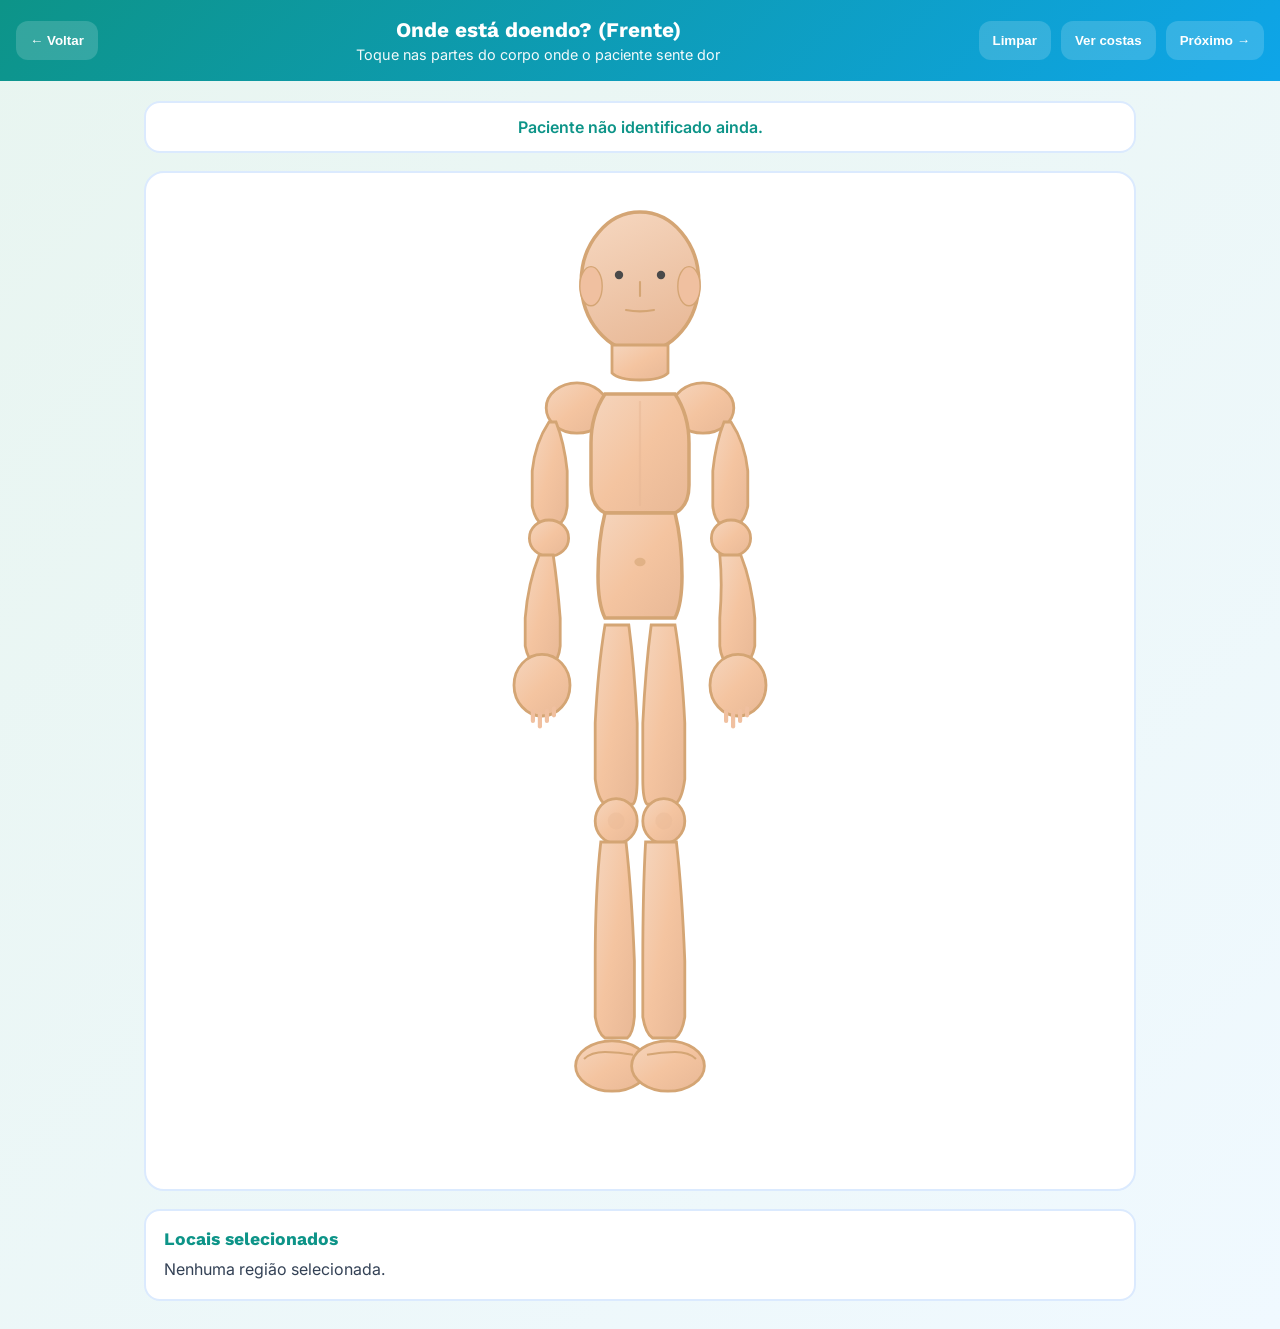
==== 02-corpo/index.html @ eb534314 "Projeto Fala Dodoi com API de alertas" ====
<!DOCTYPE html>
<html lang="pt-BR">
<head>
  <meta charset="UTF-8">
  <meta name="viewport" content="width=device-width, initial-scale=1.0">
  <title>Local da Dor</title>
  <link rel="stylesheet" href="style.css">
</head>
<body>
  <main class="pagina-corpo">
    <header class="topo-corpo">
      <button class="btn-topo btn-voltar" id="btn-voltar" type="button">
        ← Voltar
      </button>

      <div class="titulo-area">
        <h1 id="titulo-vista">Onde está doendo? (Frente)</h1>
        <p id="subtitulo-vista">Toque nas partes do corpo onde o paciente sente dor</p>
      </div>

      <div class="grupo-topo">
        <button class="btn-topo" id="btn-limpar" type="button">
          Limpar
        </button>

        <button class="btn-topo" id="btn-virar" type="button">
          Ver costas
        </button>

        <button class="btn-topo btn-proximo" id="btn-proximo" type="button">
          Próximo →
        </button>
      </div>
    </header>

    <section class="painel-corpo">
      <div class="info-paciente" id="info-paciente"></div>

      <div class="corpo-wrapper">
        <!-- FRENTE -->
        <div class="vista-corpo frente ativa" id="vista-frente">
          <svg viewBox="0 0 300 700" class="corpo-svg" xmlns="http://www.w3.org/2000/svg">
            <defs>
              <linearGradient id="pele" x1="0%" y1="0%" x2="100%" y2="100%">
                <stop offset="0%" stop-color="#f5d5bd"/>
                <stop offset="50%" stop-color="#f4c4a0"/>
                <stop offset="100%" stop-color="#e8b896"/>
              </linearGradient>
              <linearGradient id="sombraCabeca" x1="30%" y1="0%" x2="70%" y2="100%">
                <stop offset="0%" stop-color="#f5d5bd"/>
                <stop offset="100%" stop-color="#e8b896"/>
              </linearGradient>
            </defs>

            <g class="parte-corpo" data-local="Região cefálica">
              <ellipse cx="150" cy="65" rx="42" ry="50" fill="url(#sombraCabeca)" stroke="#d4a574" stroke-width="2.5"/>
              <ellipse cx="115" cy="68" rx="8" ry="14" fill="#f0c0a0" stroke="#d4a574" stroke-width="1"/>
              <ellipse cx="185" cy="68" rx="8" ry="14" fill="#f0c0a0" stroke="#d4a574" stroke-width="1"/>
              <circle cx="135" cy="60" r="3" fill="#4a4a4a"/>
              <circle cx="165" cy="60" r="3" fill="#4a4a4a"/>
              <line x1="150" y1="65" x2="150" y2="75" stroke="#d4a574" stroke-width="1.5" stroke-linecap="round"/>
              <path d="M 140 85 Q 150 87 160 85" stroke="#d4a574" stroke-width="1.5" fill="none" stroke-linecap="round"/>
            </g>

            <path class="parte-corpo" data-local="Região cervical"
              d="M 130 110 L 130 130 Q 135 135 150 135 Q 165 135 170 130 L 170 110 Z"
              fill="url(#pele)" stroke="#d4a574" stroke-width="2"/>

            <ellipse class="parte-corpo" data-local="Região acromial direita"
              cx="105" cy="155" rx="22" ry="18" fill="url(#pele)"
              stroke="#d4a574" stroke-width="2"/>

            <ellipse class="parte-corpo" data-local="Região acromial esquerda"
              cx="195" cy="155" rx="22" ry="18" fill="url(#pele)"
              stroke="#d4a574" stroke-width="2"/>

            <g class="parte-corpo" data-local="Região torácica">
              <path
                d="M 125 145 Q 115 160 115 180 L 115 210 Q 115 225 125 230 L 175 230 Q 185 225 185 210 L 185 180 Q 185 160 175 145 Z"
                fill="url(#pele)" stroke="#d4a574" stroke-width="2.5"/>
              <line x1="150" y1="150" x2="150" y2="225" stroke="#e8b896" stroke-width="1.5" opacity="0.5"/>
            </g>

            <g class="parte-corpo" data-local="Região abdominal">
              <path
                d="M 125 230 Q 120 250 120 275 Q 120 295 125 305 L 175 305 Q 180 295 180 275 Q 180 250 175 230 Z"
                fill="url(#pele)" stroke="#d4a574" stroke-width="2.5"/>
              <ellipse cx="150" cy="265" rx="4" ry="3" fill="#d4a574" opacity="0.6"/>
            </g>

            <path class="parte-corpo" data-local="Região braquial anterior direita"
              d="M 85 165 Q 75 180 73 200 L 73 225 Q 75 235 80 238 L 92 238 Q 97 235 98 225 L 98 200 Q 96 180 90 165 Z"
              fill="url(#pele)" stroke="#d4a574" stroke-width="2"/>

            <path class="parte-corpo" data-local="Região braquial anterior esquerda"
              d="M 210 165 Q 204 180 202 200 L 202 225 Q 203 235 208 238 L 220 238 Q 225 235 227 225 L 227 200 Q 225 180 215 165 Z"
              fill="url(#pele)" stroke="#d4a574" stroke-width="2"/>

            <ellipse class="parte-corpo" data-local="Região cubital direita"
              cx="85" cy="248" rx="14" ry="13" fill="url(#pele)"
              stroke="#d4a574" stroke-width="2"/>

            <ellipse class="parte-corpo" data-local="Região cubital esquerda"
              cx="215" cy="248" rx="14" ry="13" fill="url(#pele)"
              stroke="#d4a574" stroke-width="2"/>

            <path class="parte-corpo" data-local="Região antebraquial direita"
              d="M 78 260 Q 70 280 68 305 L 68 325 Q 70 335 75 338 L 87 338 Q 92 335 93 325 L 93 305 Q 91 280 88 260 Z"
              fill="url(#pele)" stroke="#d4a574" stroke-width="2"/>

            <path class="parte-corpo" data-local="Região antebraquial esquerda"
              d="M 207 260 Q 209 280 207 305 L 207 325 Q 208 335 213 338 L 225 338 Q 230 335 232 325 L 232 305 Q 230 280 222 260 Z"
              fill="url(#pele)" stroke="#d4a574" stroke-width="2"/>

            <g class="parte-corpo" data-local="Região manual direita">
              <ellipse cx="80" cy="353" rx="20" ry="22" fill="url(#pele)" stroke="#d4a574" stroke-width="2"/>
              <rect x="72" y="370" width="3" height="10" rx="1.5" fill="#f0c0a0"/>
              <rect x="77" y="372" width="3" height="12" rx="1.5" fill="#f0c0a0"/>
              <rect x="82" y="370" width="3" height="10" rx="1.5" fill="#f0c0a0"/>
              <rect x="87" y="368" width="3" height="8" rx="1.5" fill="#f0c0a0"/>
            </g>

            <g class="parte-corpo" data-local="Região manual esquerda">
              <ellipse cx="220" cy="353" rx="20" ry="22" fill="url(#pele)" stroke="#d4a574" stroke-width="2"/>
              <rect x="210" y="370" width="3" height="10" rx="1.5" fill="#f0c0a0"/>
              <rect x="215" y="372" width="3" height="12" rx="1.5" fill="#f0c0a0"/>
              <rect x="220" y="370" width="3" height="10" rx="1.5" fill="#f0c0a0"/>
              <rect x="225" y="368" width="3" height="8" rx="1.5" fill="#f0c0a0"/>
            </g>

            <path class="parte-corpo" data-local="Região femoral direita"
              d="M 125 310 Q 120 340 118 380 L 118 420 Q 120 435 125 438 L 145 438 Q 148 435 148 420 L 148 380 Q 146 340 142 310 Z"
              fill="url(#pele)" stroke="#d4a574" stroke-width="2"/>

            <path class="parte-corpo" data-local="Região femoral esquerda"
              d="M 158 310 Q 154 340 152 380 L 152 420 Q 152 435 155 438 L 175 438 Q 180 435 182 420 L 182 380 Q 180 340 175 310 Z"
              fill="url(#pele)" stroke="#d4a574" stroke-width="2"/>

            <g class="parte-corpo" data-local="Região patelar direita">
              <ellipse
                cx="133" cy="450" rx="15" ry="16" fill="url(#pele)"
                stroke="#d4a574" stroke-width="2"/>
              <circle cx="133" cy="450" r="6" fill="#e8b896" opacity="0.4"/>
            </g>

            <g class="parte-corpo" data-local="Região patelar esquerda">
              <ellipse
                cx="167" cy="450" rx="15" ry="16" fill="url(#pele)"
                stroke="#d4a574" stroke-width="2"/>
              <circle cx="167" cy="450" r="6" fill="#e8b896" opacity="0.4"/>
            </g>

            <path class="parte-corpo" data-local="Região crural direita"
              d="M 122 465 Q 118 500 118 550 L 118 590 Q 120 602 125 605 L 141 605 Q 145 602 146 590 L 146 550 Q 144 500 140 465 Z"
              fill="url(#pele)" stroke="#d4a574" stroke-width="2"/>

            <path class="parte-corpo" data-local="Região crural esquerda"
              d="M 154 465 Q 152 500 152 550 L 152 590 Q 154 602 159 605 L 175 605 Q 180 602 182 590 L 182 550 Q 180 500 176 465 Z"
              fill="url(#pele)" stroke="#d4a574" stroke-width="2"/>

            <g class="parte-corpo" data-local="Região podálica direita">
              <ellipse cx="130" cy="625" rx="26" ry="18" fill="url(#pele)" stroke="#d4a574" stroke-width="2"/>
              <path d="M 110 620 Q 115 615 125 615 Q 135 615 145 617" stroke="#d4a574" stroke-width="1.5" fill="none"/>
            </g>

            <g class="parte-corpo" data-local="Região podálica esquerda">
              <ellipse cx="170" cy="625" rx="26" ry="18" fill="url(#pele)" stroke="#d4a574" stroke-width="2"/>
              <path d="M 155 617 Q 165 615 175 615 Q 185 615 190 620" stroke="#d4a574" stroke-width="1.5" fill="none"/>
            </g>
          </svg>
        </div>

        <!-- COSTAS -->
        <div class="vista-corpo costas" id="vista-costas">
          <svg viewBox="0 0 300 700" class="corpo-svg" xmlns="http://www.w3.org/2000/svg">
            <defs>
              <linearGradient id="pele-costas" x1="0%" y1="0%" x2="100%" y2="100%">
                <stop offset="0%" stop-color="#f5d5bd"/>
                <stop offset="50%" stop-color="#f4c4a0"/>
                <stop offset="100%" stop-color="#e8b896"/>
              </linearGradient>
            </defs>

            <g class="parte-corpo" data-local="Região cefálica posterior">
              <ellipse cx="150" cy="65" rx="42" ry="50" fill="url(#pele-costas)" stroke="#d4a574" stroke-width="2.5"/>
              <path d="M 110 50 Q 105 65 108 80 Q 112 70 120 60 Q 130 45 150 40 Q 170 45 180 60 Q 188 70 192 80 Q 195 65 190 50 Q 180 35 150 30 Q 120 35 110 50"
                fill="#daa87e" opacity="0.3"/>
            </g>

            <g class="parte-corpo" data-local="Região cervical posterior">
              <path
                d="M 130 110 L 130 130 Q 135 135 150 135 Q 165 135 170 130 L 170 110 Z"
                fill="url(#pele-costas)" stroke="#d4a574" stroke-width="2"/>
              <line x1="150" y1="115" x2="150" y2="130" stroke="#d4a574" stroke-width="1.5" opacity="0.4"/>
            </g>

            <ellipse class="parte-corpo" data-local="Região acromial esquerda"
              cx="105" cy="155" rx="22" ry="18" fill="url(#pele-costas)"
              stroke="#d4a574" stroke-width="2"/>

            <ellipse class="parte-corpo" data-local="Região acromial direita"
              cx="195" cy="155" rx="22" ry="18" fill="url(#pele-costas)"
              stroke="#d4a574" stroke-width="2"/>

            <g class="parte-corpo" data-local="Região dorsal superior">
              <path
                d="M 125 145 Q 115 160 115 180 L 115 210 Q 115 225 125 230 L 175 230 Q 185 225 185 210 L 185 180 Q 185 160 175 145 Z"
                fill="url(#pele-costas)" stroke="#d4a574" stroke-width="2.5"/>
              <line x1="150" y1="145" x2="150" y2="300" stroke="#d4a574" stroke-width="2" opacity="0.4"/>
              <circle cx="150" cy="160" r="3" fill="#d4a574" opacity="0.5"/>
              <circle cx="150" cy="180" r="3" fill="#d4a574" opacity="0.5"/>
              <circle cx="150" cy="200" r="3" fill="#d4a574" opacity="0.5"/>
              <circle cx="150" cy="220" r="3" fill="#d4a574" opacity="0.5"/>
            </g>

            <g class="parte-corpo" data-local="Região lombar">
              <path
                d="M 125 230 Q 120 250 120 275 Q 120 295 125 305 L 175 305 Q 180 295 180 275 Q 180 250 175 230 Z"
                fill="url(#pele-costas)" stroke="#d4a574" stroke-width="2.5"/>
              <circle cx="150" cy="245" r="3" fill="#d4a574" opacity="0.5"/>
              <circle cx="150" cy="265" r="3" fill="#d4a574" opacity="0.5"/>
              <circle cx="150" cy="285" r="3" fill="#d4a574" opacity="0.5"/>
            </g>

            <path class="parte-corpo" data-local="Região braquial posterior esquerda"
              d="M 85 165 Q 75 180 73 200 L 73 225 Q 75 235 80 238 L 92 238 Q 97 235 98 225 L 98 200 Q 96 180 90 165 Z"
              fill="url(#pele-costas)" stroke="#d4a574" stroke-width="2"/>

            <path class="parte-corpo" data-local="Região braquial posterior direita"
              d="M 210 165 Q 204 180 202 200 L 202 225 Q 203 235 208 238 L 220 238 Q 225 235 227 225 L 227 200 Q 225 180 215 165 Z"
              fill="url(#pele-costas)" stroke="#d4a574" stroke-width="2"/>

            <g class="parte-corpo" data-local="Região cubital esquerda">
              <ellipse
                cx="85" cy="248" rx="14" ry="13" fill="url(#pele-costas)"
                stroke="#d4a574" stroke-width="2"/>
              <circle cx="85" cy="248" r="5" fill="#d4a574" opacity="0.4"/>
            </g>

            <g class="parte-corpo" data-local="Região cubital direita">
              <ellipse
                cx="215" cy="248" rx="14" ry="13" fill="url(#pele-costas)"
                stroke="#d4a574" stroke-width="2"/>
              <circle cx="215" cy="248" r="5" fill="#d4a574" opacity="0.4"/>
            </g>

            <path class="parte-corpo" data-local="Região antebraquial esquerda"
              d="M 78 260 Q 70 280 68 305 L 68 325 Q 70 335 75 338 L 87 338 Q 92 335 93 325 L 93 305 Q 91 280 88 260 Z"
              fill="url(#pele-costas)" stroke="#d4a574" stroke-width="2"/>

            <path class="parte-corpo" data-local="Região antebraquial direita"
              d="M 207 260 Q 209 280 207 305 L 207 325 Q 208 335 213 338 L 225 338 Q 230 335 232 325 L 232 305 Q 230 280 222 260 Z"
              fill="url(#pele-costas)" stroke="#d4a574" stroke-width="2"/>

            <g class="parte-corpo" data-local="Região manual esquerda">
              <ellipse cx="80" cy="353" rx="20" ry="22" fill="url(#pele-costas)" stroke="#d4a574" stroke-width="2"/>
              <path d="M 72 345 Q 75 340 80 340 Q 85 340 88 345" stroke="#d4a574" stroke-width="1.5" fill="none" opacity="0.5"/>
            </g>

            <g class="parte-corpo" data-local="Região manual direita">
              <ellipse cx="220" cy="353" rx="20" ry="22" fill="url(#pele-costas)" stroke="#d4a574" stroke-width="2"/>
              <path d="M 212 345 Q 215 340 220 340 Q 225 340 228 345" stroke="#d4a574" stroke-width="1.5" fill="none" opacity="0.5"/>
            </g>

            <path class="parte-corpo" data-local="Região femoral esquerda"
              d="M 125 310 Q 120 340 118 380 L 118 420 Q 120 435 125 438 L 145 438 Q 148 435 148 420 L 148 380 Q 146 340 142 310 Z"
              fill="url(#pele-costas)" stroke="#d4a574" stroke-width="2"/>

            <path class="parte-corpo" data-local="Região femoral direita"
              d="M 158 310 Q 154 340 152 380 L 152 420 Q 152 435 155 438 L 175 438 Q 180 435 182 420 L 182 380 Q 180 340 175 310 Z"
              fill="url(#pele-costas)" stroke="#d4a574" stroke-width="2"/>

            <g class="parte-corpo" data-local="Região patelar esquerda">
              <ellipse
                cx="133" cy="450" rx="15" ry="16" fill="url(#pele-costas)"
                stroke="#d4a574" stroke-width="2"/>
              <path d="M 125 445 Q 130 442 135 445" stroke="#d4a574" stroke-width="1.5" fill="none" opacity="0.5"/>
            </g>

            <g class="parte-corpo" data-local="Região patelar direita">
              <ellipse
                cx="167" cy="450" rx="15" ry="16" fill="url(#pele-costas)"
                stroke="#d4a574" stroke-width="2"/>
              <path d="M 160 445 Q 165 442 170 445" stroke="#d4a574" stroke-width="1.5" fill="none" opacity="0.5"/>
            </g>

            <g class="parte-corpo" data-local="Região sural esquerda">
              <path
                d="M 122 465 Q 118 490 120 520 Q 122 545 120 570 L 120 590 Q 122 602 127 605 L 139 605 Q 143 602 144 590 L 144 570 Q 142 545 144 520 Q 146 490 142 465 Z"
                fill="url(#pele-costas)" stroke="#d4a574" stroke-width="2"/>
              <ellipse cx="133" cy="520" rx="8" ry="25" fill="#e8b896" opacity="0.3"/>
            </g>

            <g class="parte-corpo" data-local="Região sural direita">
              <path
                d="M 154 465 Q 152 490 154 520 Q 156 545 154 570 L 154 590 Q 156 602 161 605 L 173 605 Q 178 602 180 590 L 180 570 Q 178 545 180 520 Q 182 490 178 465 Z"
                fill="url(#pele-costas)" stroke="#d4a574" stroke-width="2"/>
              <ellipse cx="167" cy="520" rx="8" ry="25" fill="#e8b896" opacity="0.3"/>
            </g>

            <g class="parte-corpo" data-local="Região podálica esquerda">
              <ellipse cx="130" cy="625" rx="26" ry="18" fill="url(#pele-costas)" stroke="#d4a574" stroke-width="2"/>
              <path d="M 115 625 Q 125 622 135 625" stroke="#d4a574" stroke-width="1.5" fill="none" opacity="0.5"/>
            </g>

            <g class="parte-corpo" data-local="Região podálica direita">
              <ellipse cx="170" cy="625" rx="26" ry="18" fill="url(#pele-costas)" stroke="#d4a574" stroke-width="2"/>
              <path d="M 165 625 Q 175 622 185 625" stroke="#d4a574" stroke-width="1.5" fill="none" opacity="0.5"/>
            </g>
          </svg>
        </div>
      </div>

      <div class="resumo-selecao">
        <h2>Locais selecionados</h2>
        <p id="texto-locais">Nenhuma região selecionada.</p>
      </div>
    </section>
  </main>

  <script src="script.js"></script>
</body>
</html>
---- 02-corpo/style.css ----
@import url('https://fonts.googleapis.com/css2?family=Work+Sans:wght@400;600;700&family=Inter:wght@400;500;600&display=swap');

* {
  box-sizing: border-box;
  margin: 0;
  padding: 0;
}

body {
  font-family: 'Inter', sans-serif;
  background: linear-gradient(135deg, #e8f5f0 0%, #f0f9ff 100%);
  min-height: 100vh;
  color: #0f172a;
}

.pagina-corpo {
  min-height: 100vh;
  display: flex;
  flex-direction: column;
}

.topo-corpo {
  display: flex;
  align-items: center;
  justify-content: space-between;
  gap: 12px;
  padding: 18px 16px;
  background: linear-gradient(135deg, #0d9488 0%, #0ea5e9 100%);
  color: white;
}

.titulo-area {
  flex: 1;
  text-align: center;
}

.titulo-area h1 {
  font-family: 'Work Sans', sans-serif;
  font-size: 1.3rem;
  margin-bottom: 4px;
}

.titulo-area p {
  font-size: 0.9rem;
  opacity: 0.95;
}

.grupo-topo {
  display: flex;
  gap: 10px;
  align-items: center;
}

.btn-topo {
  border: none;
  border-radius: 12px;
  padding: 12px 14px;
  background: rgba(255, 255, 255, 0.16);
  color: white;
  font-weight: 600;
  cursor: pointer;
  transition: background 0.2s ease, transform 0.2s ease;
  white-space: nowrap;
}

.btn-topo:hover {
  background: rgba(255, 255, 255, 0.24);
}

.btn-topo:active {
  transform: scale(0.98);
}

.painel-corpo {
  flex: 1;
  width: 100%;
  max-width: 1024px;
  margin: 0 auto;
  padding: 20px 16px 28px;
  display: flex;
  flex-direction: column;
  gap: 18px;
}

.info-paciente {
  background: white;
  border: 2px solid #dbeafe;
  border-radius: 16px;
  padding: 14px 16px;
  color: #0d9488;
  font-weight: 600;
  text-align: center;
}

.corpo-wrapper {
  flex: 1;
  background: white;
  border: 2px solid #dbeafe;
  border-radius: 20px;
  display: flex;
  justify-content: center;
  align-items: center;
  padding: 18px;
  min-height: 420px;
}

.vista-corpo {
  display: none;
  width: 100%;
  justify-content: center;
}

.vista-corpo.ativa {
  display: flex;
}

.corpo-svg {
  width: min(100%, 420px);
  height: auto;
}

.parte-corpo {
  cursor: pointer;
  transition: transform 0.15s ease, filter 0.15s ease, opacity 0.15s ease;
}

.parte-corpo:hover {
  filter: brightness(0.92) drop-shadow(0 0 6px rgba(13, 148, 136, 0.4));
  transform: scale(1.02);
}

.parte-corpo:active {
  transform: scale(0.98);
}

.parte-corpo.selecionada {
  fill: #ef4444 !important;
  stroke: #dc2626 !important;
  stroke-width: 3 !important;
  animation: pulsar 1.5s ease-in-out infinite;
}

g.parte-corpo.selecionada {
  animation: pulsar 1.5s ease-in-out infinite;
}

g.parte-corpo.selecionada * {
  fill: #ef4444 !important;
  stroke: #dc2626 !important;
  stroke-width: 3 !important;
}

@keyframes pulsar {
  0%, 100% {
    opacity: 1;
  }
  50% {
    opacity: 0.78;
  }
}

.resumo-selecao {
  background: white;
  border: 2px solid #dbeafe;
  border-radius: 16px;
  padding: 18px;
}

.resumo-selecao h2 {
  font-family: 'Work Sans', sans-serif;
  color: #0d9488;
  font-size: 1.1rem;
  margin-bottom: 8px;
}

.resumo-selecao p {
  color: #334155;
  line-height: 1.5;
}

/* TABLET */
@media (max-width: 768px) {
  .topo-corpo {
    padding: 16px 14px;
    gap: 10px;
  }

  .titulo-area h1 {
    font-size: 1.2rem;
  }

  .titulo-area p {
    font-size: 0.88rem;
    line-height: 1.35;
  }

  .grupo-topo {
    gap: 8px;
  }

  .btn-topo {
    padding: 10px 12px;
    font-size: 0.88rem;
  }

  .painel-corpo {
    padding: 18px 14px 24px;
    gap: 16px;
  }

  .info-paciente {
    font-size: 0.95rem;
    line-height: 1.35;
  }

  .corpo-wrapper {
    padding: 14px;
    min-height: 390px;
  }

  .corpo-svg {
    width: min(100%, 340px);
  }
}

/* CELULAR */
@media (max-width: 480px) {
  .topo-corpo {
    flex-direction: column;
    align-items: stretch;
    padding: 14px 12px;
    gap: 8px;
  }

  .titulo-area {
    order: -1;
  }

  .titulo-area h1 {
    font-size: 1.2rem;
    line-height: 1.15;
  }

  .titulo-area p {
    font-size: 0.84rem;
    line-height: 1.35;
  }

  .btn-topo {
    padding: 9px 12px;
    font-size: 0.86rem;
    border-radius: 10px;
    width: 100%;
    align-self: stretch;
  }

  .btn-voltar {
    width: 100%;
    align-self: stretch;
  }

  .grupo-topo {
    width: 100%;
    display: flex;
    flex-direction: column;
    gap: 8px;
  }

  .grupo-topo .btn-topo {
    width: 100%;
  }

  .painel-corpo {
    padding: 16px 12px 20px;
    gap: 14px;
  }

  .info-paciente {
    padding: 12px 14px;
    font-size: 0.9rem;
    line-height: 1.35;
  }

  .corpo-wrapper {
    padding: 12px;
    min-height: 360px;
  }

  .corpo-svg {
    width: min(100%, 260px);
  }

  .resumo-selecao {
    padding: 14px;
  }

  .resumo-selecao h2 {
    font-size: 1rem;
  }

  .resumo-selecao p {
    font-size: 0.95rem;
  }
}

/* CELULAR BAIXO / LANDSCAPE */
@media (max-height: 500px) and (orientation: landscape) {
  .topo-corpo {
    padding: 10px 14px;
  }

  .titulo-area h1 {
    font-size: 1.05rem;
  }

  .titulo-area p {
    font-size: 0.76rem;
  }

  .btn-topo {
    padding: 8px 10px;
    font-size: 0.8rem;
  }

  .corpo-wrapper {
    min-height: 300px;
  }

  .corpo-svg {
    width: min(100%, 220px);
  }
}
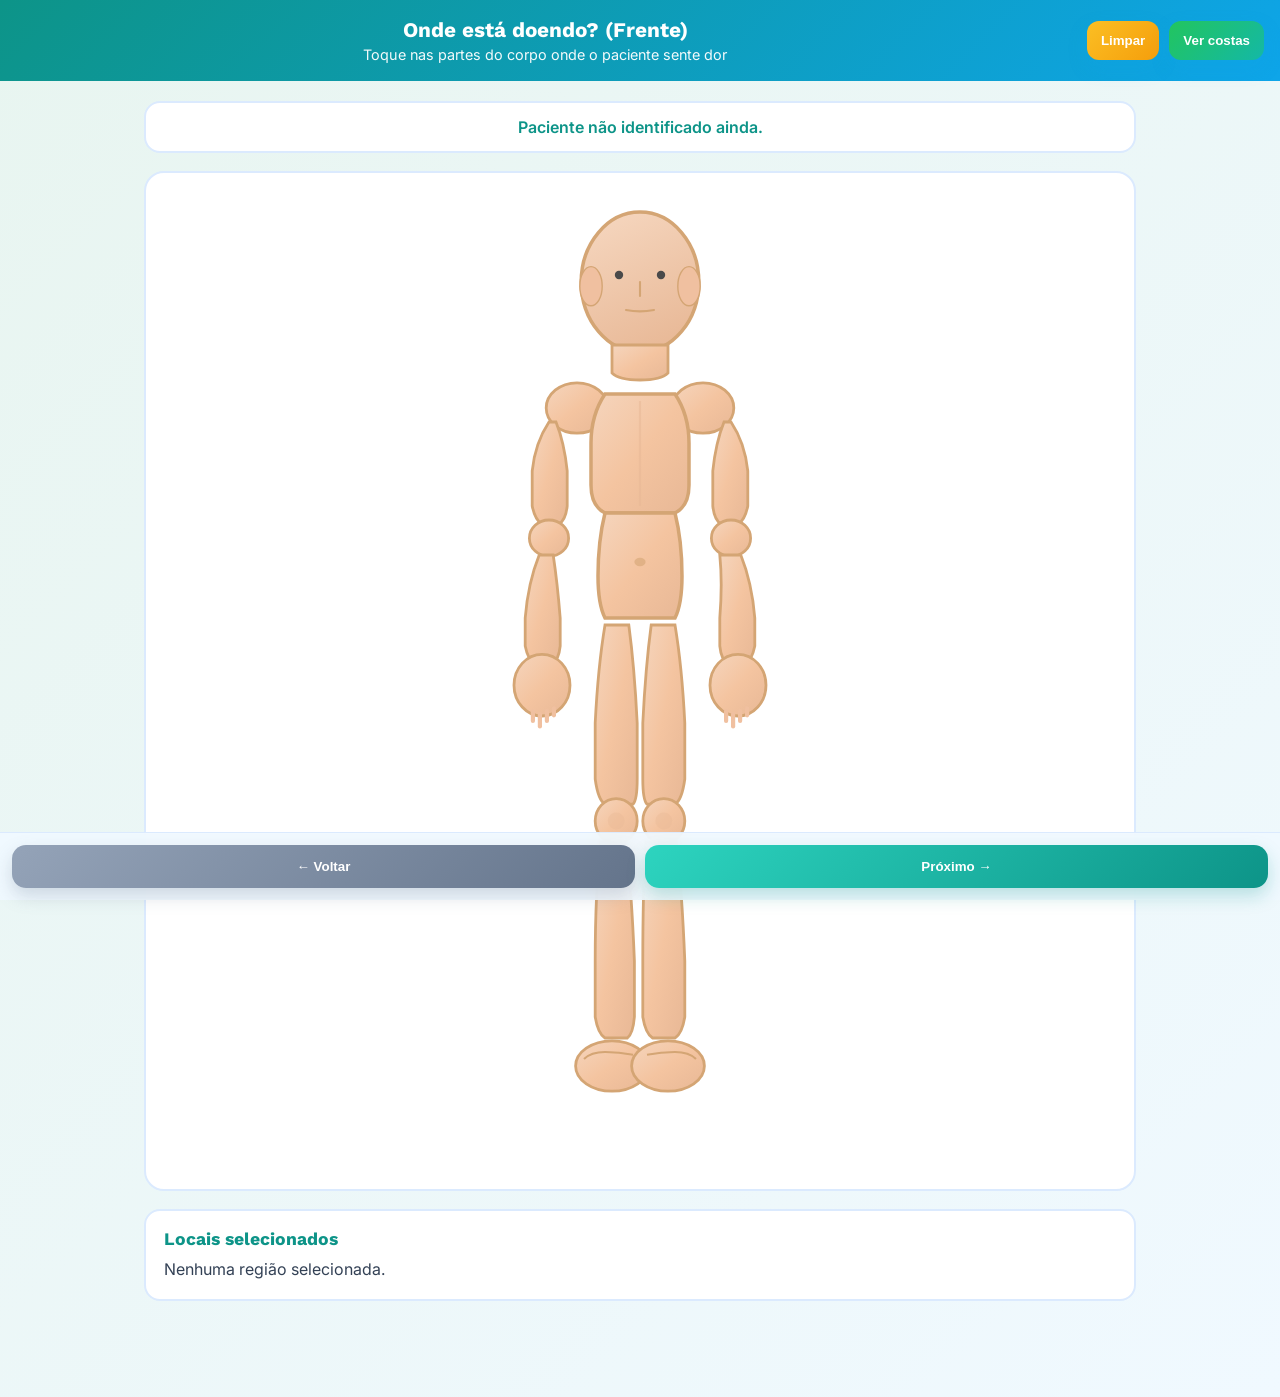
==== commit d3f60abd: "Adicionei menu hamburguer para mais responsividade em dispositivos mobiles" ====
--- a/02-corpo/index.html
+++ b/02-corpo/index.html
@@ -1,36 +1,29 @@
 <!DOCTYPE html>
 <html lang="pt-BR">
+
 <head>
   <meta charset="UTF-8">
   <meta name="viewport" content="width=device-width, initial-scale=1.0">
   <title>Local da Dor</title>
   <link rel="stylesheet" href="style.css">
 </head>
+
 <body>
   <main class="pagina-corpo">
     <header class="topo-corpo">
-      <button class="btn-topo btn-voltar" id="btn-voltar" type="button">
-        ← Voltar
-      </button>
-
       <div class="titulo-area">
         <h1 id="titulo-vista">Onde está doendo? (Frente)</h1>
         <p id="subtitulo-vista">Toque nas partes do corpo onde o paciente sente dor</p>
       </div>
 
-      <div class="grupo-topo">
-        <button class="btn-topo" id="btn-limpar" type="button">
-          Limpar
-        </button>
-
-        <button class="btn-topo" id="btn-virar" type="button">
-          Ver costas
-        </button>
-
-        <button class="btn-topo btn-proximo" id="btn-proximo" type="button">
-          Próximo →
-        </button>
-      </div>
+      <button class="btn-menu" id="btn-menu" type="button">
+        ☰
+      </button>
+
+      <nav class="menu-acoes" id="menu-acoes">
+        <button class="btn-topo" id="btn-limpar" type="button">Limpar</button>
+        <button class="btn-topo" id="btn-virar" type="button">Ver costas</button>
+      </nav>
     </header>
 
     <section class="painel-corpo">
@@ -42,130 +35,122 @@
           <svg viewBox="0 0 300 700" class="corpo-svg" xmlns="http://www.w3.org/2000/svg">
             <defs>
               <linearGradient id="pele" x1="0%" y1="0%" x2="100%" y2="100%">
-                <stop offset="0%" stop-color="#f5d5bd"/>
-                <stop offset="50%" stop-color="#f4c4a0"/>
-                <stop offset="100%" stop-color="#e8b896"/>
+                <stop offset="0%" stop-color="#f5d5bd" />
+                <stop offset="50%" stop-color="#f4c4a0" />
+                <stop offset="100%" stop-color="#e8b896" />
               </linearGradient>
               <linearGradient id="sombraCabeca" x1="30%" y1="0%" x2="70%" y2="100%">
-                <stop offset="0%" stop-color="#f5d5bd"/>
-                <stop offset="100%" stop-color="#e8b896"/>
+                <stop offset="0%" stop-color="#f5d5bd" />
+                <stop offset="100%" stop-color="#e8b896" />
               </linearGradient>
             </defs>
 
             <g class="parte-corpo" data-local="Região cefálica">
-              <ellipse cx="150" cy="65" rx="42" ry="50" fill="url(#sombraCabeca)" stroke="#d4a574" stroke-width="2.5"/>
-              <ellipse cx="115" cy="68" rx="8" ry="14" fill="#f0c0a0" stroke="#d4a574" stroke-width="1"/>
-              <ellipse cx="185" cy="68" rx="8" ry="14" fill="#f0c0a0" stroke="#d4a574" stroke-width="1"/>
-              <circle cx="135" cy="60" r="3" fill="#4a4a4a"/>
-              <circle cx="165" cy="60" r="3" fill="#4a4a4a"/>
-              <line x1="150" y1="65" x2="150" y2="75" stroke="#d4a574" stroke-width="1.5" stroke-linecap="round"/>
-              <path d="M 140 85 Q 150 87 160 85" stroke="#d4a574" stroke-width="1.5" fill="none" stroke-linecap="round"/>
+              <ellipse cx="150" cy="65" rx="42" ry="50" fill="url(#sombraCabeca)" stroke="#d4a574" stroke-width="2.5" />
+              <ellipse cx="115" cy="68" rx="8" ry="14" fill="#f0c0a0" stroke="#d4a574" stroke-width="1" />
+              <ellipse cx="185" cy="68" rx="8" ry="14" fill="#f0c0a0" stroke="#d4a574" stroke-width="1" />
+              <circle cx="135" cy="60" r="3" fill="#4a4a4a" />
+              <circle cx="165" cy="60" r="3" fill="#4a4a4a" />
+              <line x1="150" y1="65" x2="150" y2="75" stroke="#d4a574" stroke-width="1.5" stroke-linecap="round" />
+              <path d="M 140 85 Q 150 87 160 85" stroke="#d4a574" stroke-width="1.5" fill="none"
+                stroke-linecap="round" />
             </g>
 
             <path class="parte-corpo" data-local="Região cervical"
-              d="M 130 110 L 130 130 Q 135 135 150 135 Q 165 135 170 130 L 170 110 Z"
-              fill="url(#pele)" stroke="#d4a574" stroke-width="2"/>
-
-            <ellipse class="parte-corpo" data-local="Região acromial direita"
-              cx="105" cy="155" rx="22" ry="18" fill="url(#pele)"
-              stroke="#d4a574" stroke-width="2"/>
-
-            <ellipse class="parte-corpo" data-local="Região acromial esquerda"
-              cx="195" cy="155" rx="22" ry="18" fill="url(#pele)"
-              stroke="#d4a574" stroke-width="2"/>
+              d="M 130 110 L 130 130 Q 135 135 150 135 Q 165 135 170 130 L 170 110 Z" fill="url(#pele)" stroke="#d4a574"
+              stroke-width="2" />
+
+            <ellipse class="parte-corpo" data-local="Região acromial direita" cx="105" cy="155" rx="22" ry="18"
+              fill="url(#pele)" stroke="#d4a574" stroke-width="2" />
+
+            <ellipse class="parte-corpo" data-local="Região acromial esquerda" cx="195" cy="155" rx="22" ry="18"
+              fill="url(#pele)" stroke="#d4a574" stroke-width="2" />
 
             <g class="parte-corpo" data-local="Região torácica">
               <path
                 d="M 125 145 Q 115 160 115 180 L 115 210 Q 115 225 125 230 L 175 230 Q 185 225 185 210 L 185 180 Q 185 160 175 145 Z"
-                fill="url(#pele)" stroke="#d4a574" stroke-width="2.5"/>
-              <line x1="150" y1="150" x2="150" y2="225" stroke="#e8b896" stroke-width="1.5" opacity="0.5"/>
+                fill="url(#pele)" stroke="#d4a574" stroke-width="2.5" />
+              <line x1="150" y1="150" x2="150" y2="225" stroke="#e8b896" stroke-width="1.5" opacity="0.5" />
             </g>
 
             <g class="parte-corpo" data-local="Região abdominal">
-              <path
-                d="M 125 230 Q 120 250 120 275 Q 120 295 125 305 L 175 305 Q 180 295 180 275 Q 180 250 175 230 Z"
-                fill="url(#pele)" stroke="#d4a574" stroke-width="2.5"/>
-              <ellipse cx="150" cy="265" rx="4" ry="3" fill="#d4a574" opacity="0.6"/>
+              <path d="M 125 230 Q 120 250 120 275 Q 120 295 125 305 L 175 305 Q 180 295 180 275 Q 180 250 175 230 Z"
+                fill="url(#pele)" stroke="#d4a574" stroke-width="2.5" />
+              <ellipse cx="150" cy="265" rx="4" ry="3" fill="#d4a574" opacity="0.6" />
             </g>
 
             <path class="parte-corpo" data-local="Região braquial anterior direita"
               d="M 85 165 Q 75 180 73 200 L 73 225 Q 75 235 80 238 L 92 238 Q 97 235 98 225 L 98 200 Q 96 180 90 165 Z"
-              fill="url(#pele)" stroke="#d4a574" stroke-width="2"/>
+              fill="url(#pele)" stroke="#d4a574" stroke-width="2" />
 
             <path class="parte-corpo" data-local="Região braquial anterior esquerda"
               d="M 210 165 Q 204 180 202 200 L 202 225 Q 203 235 208 238 L 220 238 Q 225 235 227 225 L 227 200 Q 225 180 215 165 Z"
-              fill="url(#pele)" stroke="#d4a574" stroke-width="2"/>
-
-            <ellipse class="parte-corpo" data-local="Região cubital direita"
-              cx="85" cy="248" rx="14" ry="13" fill="url(#pele)"
-              stroke="#d4a574" stroke-width="2"/>
-
-            <ellipse class="parte-corpo" data-local="Região cubital esquerda"
-              cx="215" cy="248" rx="14" ry="13" fill="url(#pele)"
-              stroke="#d4a574" stroke-width="2"/>
+              fill="url(#pele)" stroke="#d4a574" stroke-width="2" />
+
+            <ellipse class="parte-corpo" data-local="Região cubital direita" cx="85" cy="248" rx="14" ry="13"
+              fill="url(#pele)" stroke="#d4a574" stroke-width="2" />
+
+            <ellipse class="parte-corpo" data-local="Região cubital esquerda" cx="215" cy="248" rx="14" ry="13"
+              fill="url(#pele)" stroke="#d4a574" stroke-width="2" />
 
             <path class="parte-corpo" data-local="Região antebraquial direita"
               d="M 78 260 Q 70 280 68 305 L 68 325 Q 70 335 75 338 L 87 338 Q 92 335 93 325 L 93 305 Q 91 280 88 260 Z"
-              fill="url(#pele)" stroke="#d4a574" stroke-width="2"/>
+              fill="url(#pele)" stroke="#d4a574" stroke-width="2" />
 
             <path class="parte-corpo" data-local="Região antebraquial esquerda"
               d="M 207 260 Q 209 280 207 305 L 207 325 Q 208 335 213 338 L 225 338 Q 230 335 232 325 L 232 305 Q 230 280 222 260 Z"
-              fill="url(#pele)" stroke="#d4a574" stroke-width="2"/>
+              fill="url(#pele)" stroke="#d4a574" stroke-width="2" />
 
             <g class="parte-corpo" data-local="Região manual direita">
-              <ellipse cx="80" cy="353" rx="20" ry="22" fill="url(#pele)" stroke="#d4a574" stroke-width="2"/>
-              <rect x="72" y="370" width="3" height="10" rx="1.5" fill="#f0c0a0"/>
-              <rect x="77" y="372" width="3" height="12" rx="1.5" fill="#f0c0a0"/>
-              <rect x="82" y="370" width="3" height="10" rx="1.5" fill="#f0c0a0"/>
-              <rect x="87" y="368" width="3" height="8" rx="1.5" fill="#f0c0a0"/>
+              <ellipse cx="80" cy="353" rx="20" ry="22" fill="url(#pele)" stroke="#d4a574" stroke-width="2" />
+              <rect x="72" y="370" width="3" height="10" rx="1.5" fill="#f0c0a0" />
+              <rect x="77" y="372" width="3" height="12" rx="1.5" fill="#f0c0a0" />
+              <rect x="82" y="370" width="3" height="10" rx="1.5" fill="#f0c0a0" />
+              <rect x="87" y="368" width="3" height="8" rx="1.5" fill="#f0c0a0" />
             </g>
 
             <g class="parte-corpo" data-local="Região manual esquerda">
-              <ellipse cx="220" cy="353" rx="20" ry="22" fill="url(#pele)" stroke="#d4a574" stroke-width="2"/>
-              <rect x="210" y="370" width="3" height="10" rx="1.5" fill="#f0c0a0"/>
-              <rect x="215" y="372" width="3" height="12" rx="1.5" fill="#f0c0a0"/>
-              <rect x="220" y="370" width="3" height="10" rx="1.5" fill="#f0c0a0"/>
-              <rect x="225" y="368" width="3" height="8" rx="1.5" fill="#f0c0a0"/>
+              <ellipse cx="220" cy="353" rx="20" ry="22" fill="url(#pele)" stroke="#d4a574" stroke-width="2" />
+              <rect x="210" y="370" width="3" height="10" rx="1.5" fill="#f0c0a0" />
+              <rect x="215" y="372" width="3" height="12" rx="1.5" fill="#f0c0a0" />
+              <rect x="220" y="370" width="3" height="10" rx="1.5" fill="#f0c0a0" />
+              <rect x="225" y="368" width="3" height="8" rx="1.5" fill="#f0c0a0" />
             </g>
 
             <path class="parte-corpo" data-local="Região femoral direita"
               d="M 125 310 Q 120 340 118 380 L 118 420 Q 120 435 125 438 L 145 438 Q 148 435 148 420 L 148 380 Q 146 340 142 310 Z"
-              fill="url(#pele)" stroke="#d4a574" stroke-width="2"/>
+              fill="url(#pele)" stroke="#d4a574" stroke-width="2" />
 
             <path class="parte-corpo" data-local="Região femoral esquerda"
               d="M 158 310 Q 154 340 152 380 L 152 420 Q 152 435 155 438 L 175 438 Q 180 435 182 420 L 182 380 Q 180 340 175 310 Z"
-              fill="url(#pele)" stroke="#d4a574" stroke-width="2"/>
+              fill="url(#pele)" stroke="#d4a574" stroke-width="2" />
 
             <g class="parte-corpo" data-local="Região patelar direita">
-              <ellipse
-                cx="133" cy="450" rx="15" ry="16" fill="url(#pele)"
-                stroke="#d4a574" stroke-width="2"/>
-              <circle cx="133" cy="450" r="6" fill="#e8b896" opacity="0.4"/>
+              <ellipse cx="133" cy="450" rx="15" ry="16" fill="url(#pele)" stroke="#d4a574" stroke-width="2" />
+              <circle cx="133" cy="450" r="6" fill="#e8b896" opacity="0.4" />
             </g>
 
             <g class="parte-corpo" data-local="Região patelar esquerda">
-              <ellipse
-                cx="167" cy="450" rx="15" ry="16" fill="url(#pele)"
-                stroke="#d4a574" stroke-width="2"/>
-              <circle cx="167" cy="450" r="6" fill="#e8b896" opacity="0.4"/>
+              <ellipse cx="167" cy="450" rx="15" ry="16" fill="url(#pele)" stroke="#d4a574" stroke-width="2" />
+              <circle cx="167" cy="450" r="6" fill="#e8b896" opacity="0.4" />
             </g>
 
             <path class="parte-corpo" data-local="Região crural direita"
               d="M 122 465 Q 118 500 118 550 L 118 590 Q 120 602 125 605 L 141 605 Q 145 602 146 590 L 146 550 Q 144 500 140 465 Z"
-              fill="url(#pele)" stroke="#d4a574" stroke-width="2"/>
+              fill="url(#pele)" stroke="#d4a574" stroke-width="2" />
 
             <path class="parte-corpo" data-local="Região crural esquerda"
               d="M 154 465 Q 152 500 152 550 L 152 590 Q 154 602 159 605 L 175 605 Q 180 602 182 590 L 182 550 Q 180 500 176 465 Z"
-              fill="url(#pele)" stroke="#d4a574" stroke-width="2"/>
+              fill="url(#pele)" stroke="#d4a574" stroke-width="2" />
 
             <g class="parte-corpo" data-local="Região podálica direita">
-              <ellipse cx="130" cy="625" rx="26" ry="18" fill="url(#pele)" stroke="#d4a574" stroke-width="2"/>
-              <path d="M 110 620 Q 115 615 125 615 Q 135 615 145 617" stroke="#d4a574" stroke-width="1.5" fill="none"/>
+              <ellipse cx="130" cy="625" rx="26" ry="18" fill="url(#pele)" stroke="#d4a574" stroke-width="2" />
+              <path d="M 110 620 Q 115 615 125 615 Q 135 615 145 617" stroke="#d4a574" stroke-width="1.5" fill="none" />
             </g>
 
             <g class="parte-corpo" data-local="Região podálica esquerda">
-              <ellipse cx="170" cy="625" rx="26" ry="18" fill="url(#pele)" stroke="#d4a574" stroke-width="2"/>
-              <path d="M 155 617 Q 165 615 175 615 Q 185 615 190 620" stroke="#d4a574" stroke-width="1.5" fill="none"/>
+              <ellipse cx="170" cy="625" rx="26" ry="18" fill="url(#pele)" stroke="#d4a574" stroke-width="2" />
+              <path d="M 155 617 Q 165 615 175 615 Q 185 615 190 620" stroke="#d4a574" stroke-width="1.5" fill="none" />
             </g>
           </svg>
         </div>
@@ -175,137 +160,128 @@
           <svg viewBox="0 0 300 700" class="corpo-svg" xmlns="http://www.w3.org/2000/svg">
             <defs>
               <linearGradient id="pele-costas" x1="0%" y1="0%" x2="100%" y2="100%">
-                <stop offset="0%" stop-color="#f5d5bd"/>
-                <stop offset="50%" stop-color="#f4c4a0"/>
-                <stop offset="100%" stop-color="#e8b896"/>
+                <stop offset="0%" stop-color="#f5d5bd" />
+                <stop offset="50%" stop-color="#f4c4a0" />
+                <stop offset="100%" stop-color="#e8b896" />
               </linearGradient>
             </defs>
 
             <g class="parte-corpo" data-local="Região cefálica posterior">
-              <ellipse cx="150" cy="65" rx="42" ry="50" fill="url(#pele-costas)" stroke="#d4a574" stroke-width="2.5"/>
-              <path d="M 110 50 Q 105 65 108 80 Q 112 70 120 60 Q 130 45 150 40 Q 170 45 180 60 Q 188 70 192 80 Q 195 65 190 50 Q 180 35 150 30 Q 120 35 110 50"
-                fill="#daa87e" opacity="0.3"/>
+              <ellipse cx="150" cy="65" rx="42" ry="50" fill="url(#pele-costas)" stroke="#d4a574" stroke-width="2.5" />
+              <path
+                d="M 110 50 Q 105 65 108 80 Q 112 70 120 60 Q 130 45 150 40 Q 170 45 180 60 Q 188 70 192 80 Q 195 65 190 50 Q 180 35 150 30 Q 120 35 110 50"
+                fill="#daa87e" opacity="0.3" />
             </g>
 
             <g class="parte-corpo" data-local="Região cervical posterior">
-              <path
-                d="M 130 110 L 130 130 Q 135 135 150 135 Q 165 135 170 130 L 170 110 Z"
-                fill="url(#pele-costas)" stroke="#d4a574" stroke-width="2"/>
-              <line x1="150" y1="115" x2="150" y2="130" stroke="#d4a574" stroke-width="1.5" opacity="0.4"/>
-            </g>
-
-            <ellipse class="parte-corpo" data-local="Região acromial esquerda"
-              cx="105" cy="155" rx="22" ry="18" fill="url(#pele-costas)"
-              stroke="#d4a574" stroke-width="2"/>
-
-            <ellipse class="parte-corpo" data-local="Região acromial direita"
-              cx="195" cy="155" rx="22" ry="18" fill="url(#pele-costas)"
-              stroke="#d4a574" stroke-width="2"/>
+              <path d="M 130 110 L 130 130 Q 135 135 150 135 Q 165 135 170 130 L 170 110 Z" fill="url(#pele-costas)"
+                stroke="#d4a574" stroke-width="2" />
+              <line x1="150" y1="115" x2="150" y2="130" stroke="#d4a574" stroke-width="1.5" opacity="0.4" />
+            </g>
+
+            <ellipse class="parte-corpo" data-local="Região acromial esquerda" cx="105" cy="155" rx="22" ry="18"
+              fill="url(#pele-costas)" stroke="#d4a574" stroke-width="2" />
+
+            <ellipse class="parte-corpo" data-local="Região acromial direita" cx="195" cy="155" rx="22" ry="18"
+              fill="url(#pele-costas)" stroke="#d4a574" stroke-width="2" />
 
             <g class="parte-corpo" data-local="Região dorsal superior">
               <path
                 d="M 125 145 Q 115 160 115 180 L 115 210 Q 115 225 125 230 L 175 230 Q 185 225 185 210 L 185 180 Q 185 160 175 145 Z"
-                fill="url(#pele-costas)" stroke="#d4a574" stroke-width="2.5"/>
-              <line x1="150" y1="145" x2="150" y2="300" stroke="#d4a574" stroke-width="2" opacity="0.4"/>
-              <circle cx="150" cy="160" r="3" fill="#d4a574" opacity="0.5"/>
-              <circle cx="150" cy="180" r="3" fill="#d4a574" opacity="0.5"/>
-              <circle cx="150" cy="200" r="3" fill="#d4a574" opacity="0.5"/>
-              <circle cx="150" cy="220" r="3" fill="#d4a574" opacity="0.5"/>
+                fill="url(#pele-costas)" stroke="#d4a574" stroke-width="2.5" />
+              <line x1="150" y1="145" x2="150" y2="300" stroke="#d4a574" stroke-width="2" opacity="0.4" />
+              <circle cx="150" cy="160" r="3" fill="#d4a574" opacity="0.5" />
+              <circle cx="150" cy="180" r="3" fill="#d4a574" opacity="0.5" />
+              <circle cx="150" cy="200" r="3" fill="#d4a574" opacity="0.5" />
+              <circle cx="150" cy="220" r="3" fill="#d4a574" opacity="0.5" />
             </g>
 
             <g class="parte-corpo" data-local="Região lombar">
-              <path
-                d="M 125 230 Q 120 250 120 275 Q 120 295 125 305 L 175 305 Q 180 295 180 275 Q 180 250 175 230 Z"
-                fill="url(#pele-costas)" stroke="#d4a574" stroke-width="2.5"/>
-              <circle cx="150" cy="245" r="3" fill="#d4a574" opacity="0.5"/>
-              <circle cx="150" cy="265" r="3" fill="#d4a574" opacity="0.5"/>
-              <circle cx="150" cy="285" r="3" fill="#d4a574" opacity="0.5"/>
+              <path d="M 125 230 Q 120 250 120 275 Q 120 295 125 305 L 175 305 Q 180 295 180 275 Q 180 250 175 230 Z"
+                fill="url(#pele-costas)" stroke="#d4a574" stroke-width="2.5" />
+              <circle cx="150" cy="245" r="3" fill="#d4a574" opacity="0.5" />
+              <circle cx="150" cy="265" r="3" fill="#d4a574" opacity="0.5" />
+              <circle cx="150" cy="285" r="3" fill="#d4a574" opacity="0.5" />
             </g>
 
             <path class="parte-corpo" data-local="Região braquial posterior esquerda"
               d="M 85 165 Q 75 180 73 200 L 73 225 Q 75 235 80 238 L 92 238 Q 97 235 98 225 L 98 200 Q 96 180 90 165 Z"
-              fill="url(#pele-costas)" stroke="#d4a574" stroke-width="2"/>
+              fill="url(#pele-costas)" stroke="#d4a574" stroke-width="2" />
 
             <path class="parte-corpo" data-local="Região braquial posterior direita"
               d="M 210 165 Q 204 180 202 200 L 202 225 Q 203 235 208 238 L 220 238 Q 225 235 227 225 L 227 200 Q 225 180 215 165 Z"
-              fill="url(#pele-costas)" stroke="#d4a574" stroke-width="2"/>
+              fill="url(#pele-costas)" stroke="#d4a574" stroke-width="2" />
 
             <g class="parte-corpo" data-local="Região cubital esquerda">
-              <ellipse
-                cx="85" cy="248" rx="14" ry="13" fill="url(#pele-costas)"
-                stroke="#d4a574" stroke-width="2"/>
-              <circle cx="85" cy="248" r="5" fill="#d4a574" opacity="0.4"/>
+              <ellipse cx="85" cy="248" rx="14" ry="13" fill="url(#pele-costas)" stroke="#d4a574" stroke-width="2" />
+              <circle cx="85" cy="248" r="5" fill="#d4a574" opacity="0.4" />
             </g>
 
             <g class="parte-corpo" data-local="Região cubital direita">
-              <ellipse
-                cx="215" cy="248" rx="14" ry="13" fill="url(#pele-costas)"
-                stroke="#d4a574" stroke-width="2"/>
-              <circle cx="215" cy="248" r="5" fill="#d4a574" opacity="0.4"/>
+              <ellipse cx="215" cy="248" rx="14" ry="13" fill="url(#pele-costas)" stroke="#d4a574" stroke-width="2" />
+              <circle cx="215" cy="248" r="5" fill="#d4a574" opacity="0.4" />
             </g>
 
             <path class="parte-corpo" data-local="Região antebraquial esquerda"
               d="M 78 260 Q 70 280 68 305 L 68 325 Q 70 335 75 338 L 87 338 Q 92 335 93 325 L 93 305 Q 91 280 88 260 Z"
-              fill="url(#pele-costas)" stroke="#d4a574" stroke-width="2"/>
+              fill="url(#pele-costas)" stroke="#d4a574" stroke-width="2" />
 
             <path class="parte-corpo" data-local="Região antebraquial direita"
               d="M 207 260 Q 209 280 207 305 L 207 325 Q 208 335 213 338 L 225 338 Q 230 335 232 325 L 232 305 Q 230 280 222 260 Z"
-              fill="url(#pele-costas)" stroke="#d4a574" stroke-width="2"/>
+              fill="url(#pele-costas)" stroke="#d4a574" stroke-width="2" />
 
             <g class="parte-corpo" data-local="Região manual esquerda">
-              <ellipse cx="80" cy="353" rx="20" ry="22" fill="url(#pele-costas)" stroke="#d4a574" stroke-width="2"/>
-              <path d="M 72 345 Q 75 340 80 340 Q 85 340 88 345" stroke="#d4a574" stroke-width="1.5" fill="none" opacity="0.5"/>
+              <ellipse cx="80" cy="353" rx="20" ry="22" fill="url(#pele-costas)" stroke="#d4a574" stroke-width="2" />
+              <path d="M 72 345 Q 75 340 80 340 Q 85 340 88 345" stroke="#d4a574" stroke-width="1.5" fill="none"
+                opacity="0.5" />
             </g>
 
             <g class="parte-corpo" data-local="Região manual direita">
-              <ellipse cx="220" cy="353" rx="20" ry="22" fill="url(#pele-costas)" stroke="#d4a574" stroke-width="2"/>
-              <path d="M 212 345 Q 215 340 220 340 Q 225 340 228 345" stroke="#d4a574" stroke-width="1.5" fill="none" opacity="0.5"/>
+              <ellipse cx="220" cy="353" rx="20" ry="22" fill="url(#pele-costas)" stroke="#d4a574" stroke-width="2" />
+              <path d="M 212 345 Q 215 340 220 340 Q 225 340 228 345" stroke="#d4a574" stroke-width="1.5" fill="none"
+                opacity="0.5" />
             </g>
 
             <path class="parte-corpo" data-local="Região femoral esquerda"
               d="M 125 310 Q 120 340 118 380 L 118 420 Q 120 435 125 438 L 145 438 Q 148 435 148 420 L 148 380 Q 146 340 142 310 Z"
-              fill="url(#pele-costas)" stroke="#d4a574" stroke-width="2"/>
+              fill="url(#pele-costas)" stroke="#d4a574" stroke-width="2" />
 
             <path class="parte-corpo" data-local="Região femoral direita"
               d="M 158 310 Q 154 340 152 380 L 152 420 Q 152 435 155 438 L 175 438 Q 180 435 182 420 L 182 380 Q 180 340 175 310 Z"
-              fill="url(#pele-costas)" stroke="#d4a574" stroke-width="2"/>
+              fill="url(#pele-costas)" stroke="#d4a574" stroke-width="2" />
 
             <g class="parte-corpo" data-local="Região patelar esquerda">
-              <ellipse
-                cx="133" cy="450" rx="15" ry="16" fill="url(#pele-costas)"
-                stroke="#d4a574" stroke-width="2"/>
-              <path d="M 125 445 Q 130 442 135 445" stroke="#d4a574" stroke-width="1.5" fill="none" opacity="0.5"/>
+              <ellipse cx="133" cy="450" rx="15" ry="16" fill="url(#pele-costas)" stroke="#d4a574" stroke-width="2" />
+              <path d="M 125 445 Q 130 442 135 445" stroke="#d4a574" stroke-width="1.5" fill="none" opacity="0.5" />
             </g>
 
             <g class="parte-corpo" data-local="Região patelar direita">
-              <ellipse
-                cx="167" cy="450" rx="15" ry="16" fill="url(#pele-costas)"
-                stroke="#d4a574" stroke-width="2"/>
-              <path d="M 160 445 Q 165 442 170 445" stroke="#d4a574" stroke-width="1.5" fill="none" opacity="0.5"/>
+              <ellipse cx="167" cy="450" rx="15" ry="16" fill="url(#pele-costas)" stroke="#d4a574" stroke-width="2" />
+              <path d="M 160 445 Q 165 442 170 445" stroke="#d4a574" stroke-width="1.5" fill="none" opacity="0.5" />
             </g>
 
             <g class="parte-corpo" data-local="Região sural esquerda">
               <path
                 d="M 122 465 Q 118 490 120 520 Q 122 545 120 570 L 120 590 Q 122 602 127 605 L 139 605 Q 143 602 144 590 L 144 570 Q 142 545 144 520 Q 146 490 142 465 Z"
-                fill="url(#pele-costas)" stroke="#d4a574" stroke-width="2"/>
-              <ellipse cx="133" cy="520" rx="8" ry="25" fill="#e8b896" opacity="0.3"/>
+                fill="url(#pele-costas)" stroke="#d4a574" stroke-width="2" />
+              <ellipse cx="133" cy="520" rx="8" ry="25" fill="#e8b896" opacity="0.3" />
             </g>
 
             <g class="parte-corpo" data-local="Região sural direita">
               <path
                 d="M 154 465 Q 152 490 154 520 Q 156 545 154 570 L 154 590 Q 156 602 161 605 L 173 605 Q 178 602 180 590 L 180 570 Q 178 545 180 520 Q 182 490 178 465 Z"
-                fill="url(#pele-costas)" stroke="#d4a574" stroke-width="2"/>
-              <ellipse cx="167" cy="520" rx="8" ry="25" fill="#e8b896" opacity="0.3"/>
+                fill="url(#pele-costas)" stroke="#d4a574" stroke-width="2" />
+              <ellipse cx="167" cy="520" rx="8" ry="25" fill="#e8b896" opacity="0.3" />
             </g>
 
             <g class="parte-corpo" data-local="Região podálica esquerda">
-              <ellipse cx="130" cy="625" rx="26" ry="18" fill="url(#pele-costas)" stroke="#d4a574" stroke-width="2"/>
-              <path d="M 115 625 Q 125 622 135 625" stroke="#d4a574" stroke-width="1.5" fill="none" opacity="0.5"/>
+              <ellipse cx="130" cy="625" rx="26" ry="18" fill="url(#pele-costas)" stroke="#d4a574" stroke-width="2" />
+              <path d="M 115 625 Q 125 622 135 625" stroke="#d4a574" stroke-width="1.5" fill="none" opacity="0.5" />
             </g>
 
             <g class="parte-corpo" data-local="Região podálica direita">
-              <ellipse cx="170" cy="625" rx="26" ry="18" fill="url(#pele-costas)" stroke="#d4a574" stroke-width="2"/>
-              <path d="M 165 625 Q 175 622 185 625" stroke="#d4a574" stroke-width="1.5" fill="none" opacity="0.5"/>
+              <ellipse cx="170" cy="625" rx="26" ry="18" fill="url(#pele-costas)" stroke="#d4a574" stroke-width="2" />
+              <path d="M 165 625 Q 175 622 185 625" stroke="#d4a574" stroke-width="1.5" fill="none" opacity="0.5" />
             </g>
           </svg>
         </div>
@@ -316,8 +292,20 @@
         <p id="texto-locais">Nenhuma região selecionada.</p>
       </div>
     </section>
+
+    <div class="barra-navegacao">
+      <button class="btn-nav btn-voltar" id="btn-voltar" type="button">
+        ← Voltar
+      </button>
+
+      <button class="btn-nav btn-proximo" id="btn-proximo" type="button">
+        Próximo →
+      </button>
+    </div>
+
   </main>
 
   <script src="script.js"></script>
 </body>
+
 </html>
--- a/02-corpo/style.css
+++ b/02-corpo/style.css
@@ -329,4 +329,189 @@
   .corpo-svg {
     width: min(100%, 220px);
   }
+}
+
+.btn-menu {
+  border: none;
+  width: 46px;
+  height: 46px;
+  border-radius: 14px;
+  background: rgba(255, 255, 255, 0.18);
+  color: white;
+  font-size: 1.4rem;
+  font-weight: 800;
+  cursor: pointer;
+}
+
+.menu-acoes {
+  display: flex;
+  gap: 10px;
+  align-items: center;
+}
+
+.barra-navegacao {
+  position: sticky;
+  bottom: 0;
+  z-index: 20;
+  display: flex;
+  gap: 10px;
+  padding: 12px;
+  background: rgba(240, 249, 255, 0.92);
+  backdrop-filter: blur(12px);
+  border-top: 1px solid #dbeafe;
+}
+
+.btn-nav {
+  flex: 1;
+  border: none;
+  border-radius: 14px;
+  padding: 14px 16px;
+  font-weight: 800;
+  cursor: pointer;
+  color: white;
+}
+
+.btn-voltar {
+  background: #64748b;
+}
+
+.btn-proximo {
+  background: #0d9488;
+}
+
+@media (min-width: 769px) {
+  .btn-menu {
+    display: none;
+  }
+}
+
+@media (max-width: 768px) {
+  .topo-corpo {
+    position: relative;
+    display: flex;
+    flex-direction: row;
+    align-items: center;
+  }
+
+  .titulo-area {
+    text-align: left;
+  }
+
+  .menu-acoes {
+    position: absolute;
+    top: 72px;
+    right: 12px;
+    width: min(260px, calc(100vw - 24px));
+    display: none;
+    flex-direction: column;
+    padding: 12px;
+    border-radius: 18px;
+    background: white;
+    box-shadow: 0 18px 40px rgba(15, 23, 42, 0.18);
+    z-index: 50;
+  }
+
+  .menu-acoes.aberto {
+    display: flex;
+  }
+
+  .menu-acoes .btn-topo {
+    width: 100%;
+    background: #0ea5e9;
+    color: white;
+  }
+
+  .painel-corpo {
+    padding-bottom: 84px;
+  }
+}
+
+/* BOTÕES MAIS AMIGÁVEIS + ANIMAÇÕES */
+
+.btn-menu,
+.btn-topo,
+.btn-nav {
+  transition:
+    transform 0.22s ease,
+    box-shadow 0.22s ease,
+    background 0.22s ease,
+    opacity 0.22s ease;
+}
+
+.btn-menu:hover,
+.btn-topo:hover,
+.btn-nav:hover {
+  transform: translateY(-2px);
+  box-shadow: 0 10px 24px rgba(15, 23, 42, 0.18);
+}
+
+.btn-menu:active,
+.btn-topo:active,
+.btn-nav:active {
+  transform: scale(0.96);
+}
+
+/* Botão do menu */
+.btn-menu {
+  background: rgba(255, 255, 255, 0.25);
+  box-shadow: 0 8px 18px rgba(15, 23, 42, 0.12);
+}
+
+/* Botões dentro do menu */
+.menu-acoes .btn-topo {
+  background: linear-gradient(135deg, #38bdf8, #0ea5e9);
+  box-shadow: 0 8px 18px rgba(14, 165, 233, 0.25);
+}
+
+.menu-acoes .btn-topo:nth-child(1) {
+  background: linear-gradient(135deg, #fbbf24, #f59e0b);
+}
+
+.menu-acoes .btn-topo:nth-child(2) {
+  background: linear-gradient(135deg, #22c55e, #14b8a6);
+}
+
+/* Botões de navegação de baixo */
+.btn-voltar {
+  background: linear-gradient(135deg, #94a3b8, #64748b);
+  box-shadow: 0 8px 18px rgba(100, 116, 139, 0.25);
+}
+
+.btn-proximo {
+  background: linear-gradient(135deg, #2dd4bf, #0d9488);
+  box-shadow: 0 8px 18px rgba(13, 148, 136, 0.25);
+}
+
+/* Menu abrindo suave */
+.menu-acoes {
+  animation: abrirMenu 0.22s ease;
+}
+
+@keyframes abrirMenu {
+  from {
+    opacity: 0;
+    transform: translateY(-8px) scale(0.96);
+  }
+
+  to {
+    opacity: 1;
+    transform: translateY(0) scale(1);
+  }
+}
+
+/* Animação leve na barra inferior */
+.barra-navegacao {
+  animation: subirBarra 0.35s ease;
+}
+
+@keyframes subirBarra {
+  from {
+    opacity: 0;
+    transform: translateY(18px);
+  }
+
+  to {
+    opacity: 1;
+    transform: translateY(0);
+  }
 }
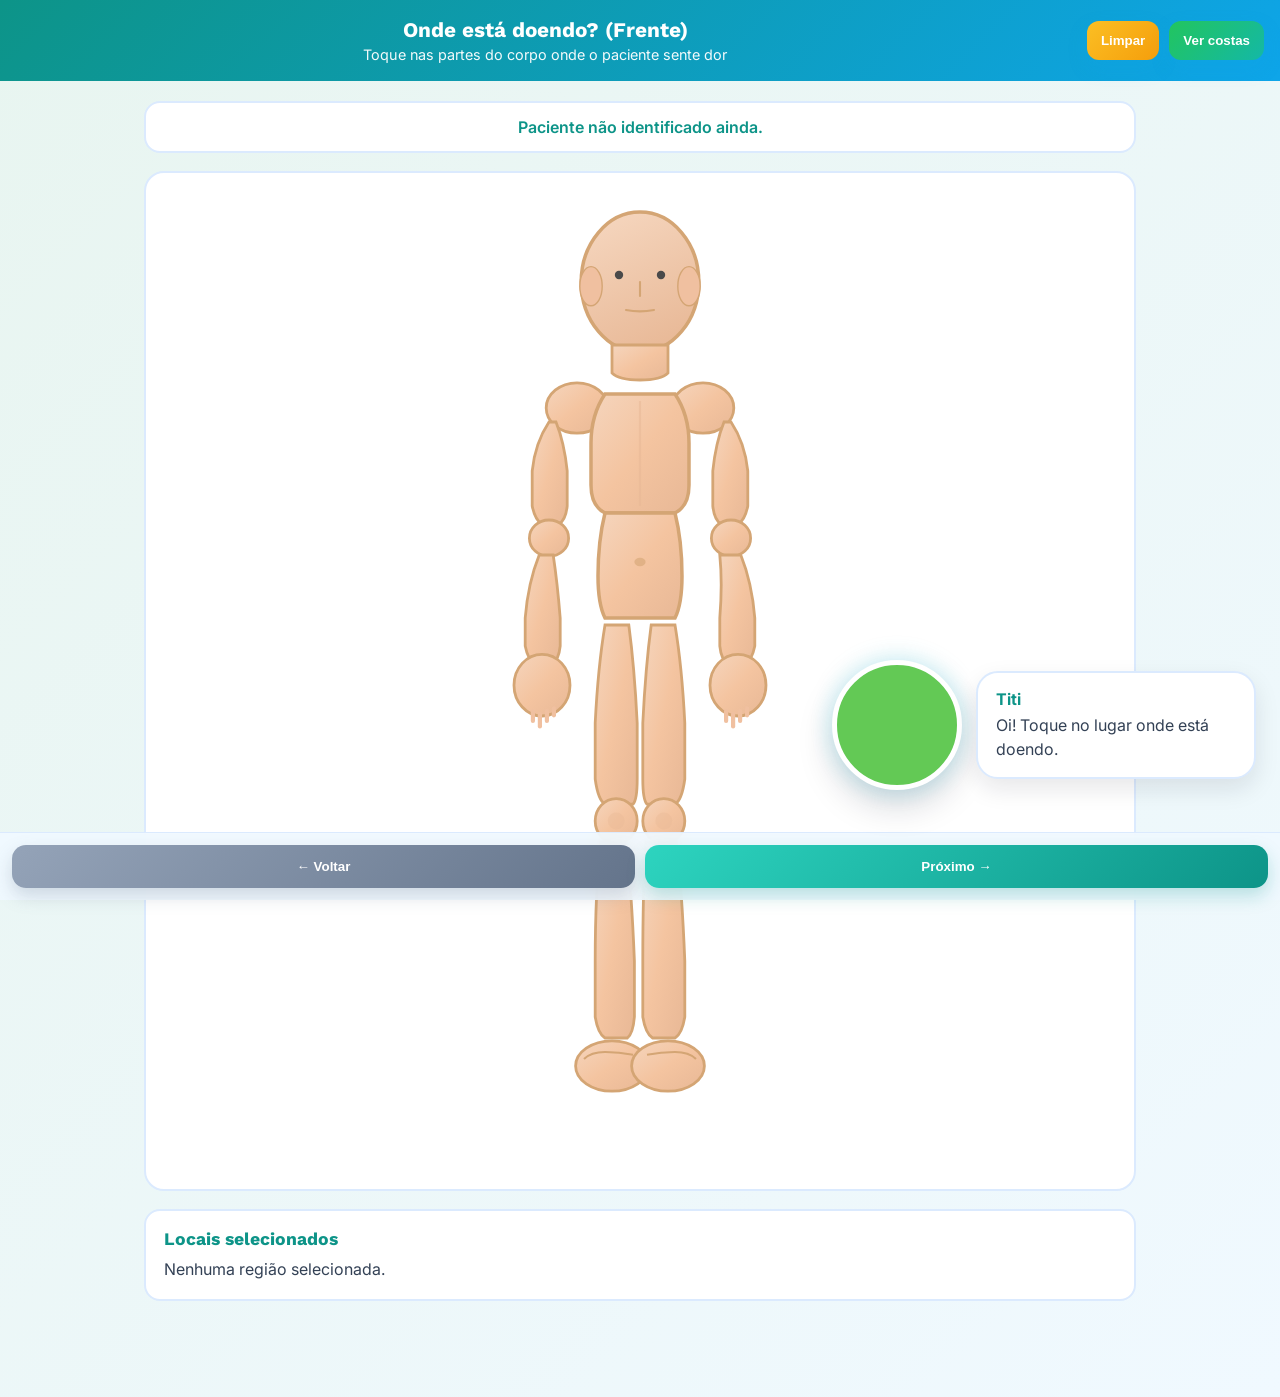
==== commit 9b2a428a: "Adicionei um avatar assitente -> Titi" ====
--- a/02-corpo/index.html
+++ b/02-corpo/index.html
@@ -25,6 +25,19 @@
         <button class="btn-topo" id="btn-virar" type="button">Ver costas</button>
       </nav>
     </header>
+
+    <section class="titi-assistente">
+      <div class="titi-video-box">
+        <video autoplay muted loop playsinline class="titi-video">
+          <source src="../assets/titi/titi-avatar-loop.mp4" type="video/mp4">
+        </video>
+      </div>
+
+      <div class="titi-balao">
+        <strong>Titi</strong>
+        <p id="titi-texto">Oi! Toque no lugar onde está doendo.</p>
+      </div>
+    </section>
 
     <section class="painel-corpo">
       <div class="info-paciente" id="info-paciente"></div>
--- a/02-corpo/style.css
+++ b/02-corpo/style.css
@@ -514,4 +514,169 @@
     opacity: 1;
     transform: translateY(0);
   }
+}
+
+/* TITI FLUTUANTE */
+
+.titi-assistente {
+  position: fixed;
+  right: 24px;
+  bottom: 110px;
+
+  display: flex;
+  align-items: center;
+  gap: 14px;
+
+  z-index: 9999;
+  animation: aparecerTiti 0.45s ease;
+}
+
+.titi-video-box {
+  width: 130px;
+  height: 130px;
+  min-width: 130px;
+
+  border-radius: 50%;
+  overflow: hidden;
+
+  background: #63c955;
+
+  border: 5px solid white;
+
+  box-shadow:
+    0 15px 35px rgba(15, 23, 42, 0.18),
+    0 0 25px rgba(34, 211, 238, 0.25);
+
+  animation: flutuarTiti 3s ease-in-out infinite;
+}
+
+.titi-video {
+  width: 100%;
+  height: 100%;
+  object-fit: cover;
+}
+
+.titi-balao {
+  width: 280px;
+
+  background: white;
+
+  border-radius: 22px;
+  padding: 16px 18px;
+
+  border: 2px solid #dbeafe;
+
+  box-shadow: 0 10px 24px rgba(15, 23, 42, 0.10);
+}
+
+.titi-balao strong {
+  display: block;
+  color: #0d9488;
+  font-size: 1rem;
+  margin-bottom: 4px;
+}
+
+.titi-balao p {
+  color: #334155;
+  line-height: 1.5;
+}
+
+/* MOBILE */
+
+@media (max-width: 768px) {
+
+.titi-assistente {
+  position: fixed;
+
+  right: 10px;
+  bottom: 95px;
+
+  align-items: flex-start;
+  gap: 10px;
+
+  margin: 0;
+  padding: 0;
+}
+
+  .titi-video-box {
+    width: 92px;
+    height: 92px;
+    min-width: 92px;
+  }
+
+  .titi-balao {
+    width: auto;
+    max-width: 100%;
+
+    padding: 12px 13px;
+    border-radius: 18px 18px 18px 6px;
+  }
+
+  .titi-balao strong {
+    font-size: 0.95rem;
+  }
+
+  .titi-balao p {
+    font-size: 0.88rem;
+    line-height: 1.4;
+  }
+}
+
+/* Arrastavel avatar*/
+
+.titi-assistente {
+  position: fixed;
+  right: 24px;
+  bottom: 110px;
+}
+
+.titi-video-box {
+  cursor: grab;
+  touch-action: none;
+}
+
+.titi-video-box:active {
+  cursor: grabbing;
+}
+
+/* Desliga a animação enquanto arrasta */
+.titi-assistente.arrastando .titi-video-box {
+  animation: none;
+}
+
+.titi-assistente {
+  transition:
+    opacity 0.8s ease,
+    transform 0.8s ease,
+    top 0.05s linear;
+}
+
+.titi-video-box {
+  cursor: grab;
+  touch-action: none;
+}
+
+.titi-video-box:active {
+  cursor: grabbing;
+}
+
+.titi-assistente.arrastando .titi-video-box {
+  animation: none;
+}
+
+.titi-assistente.titi-ativo .titi-balao {
+  opacity: 1;
+  transform: translateX(0);
+  pointer-events: auto;
+}
+
+.titi-assistente.titi-descansando .titi-balao {
+  opacity: 0;
+  transform: translateX(18px);
+  pointer-events: none;
+}
+
+.titi-assistente.titi-descansando .titi-video-box {
+  opacity: 0.78;
+  filter: saturate(0.85);
 }
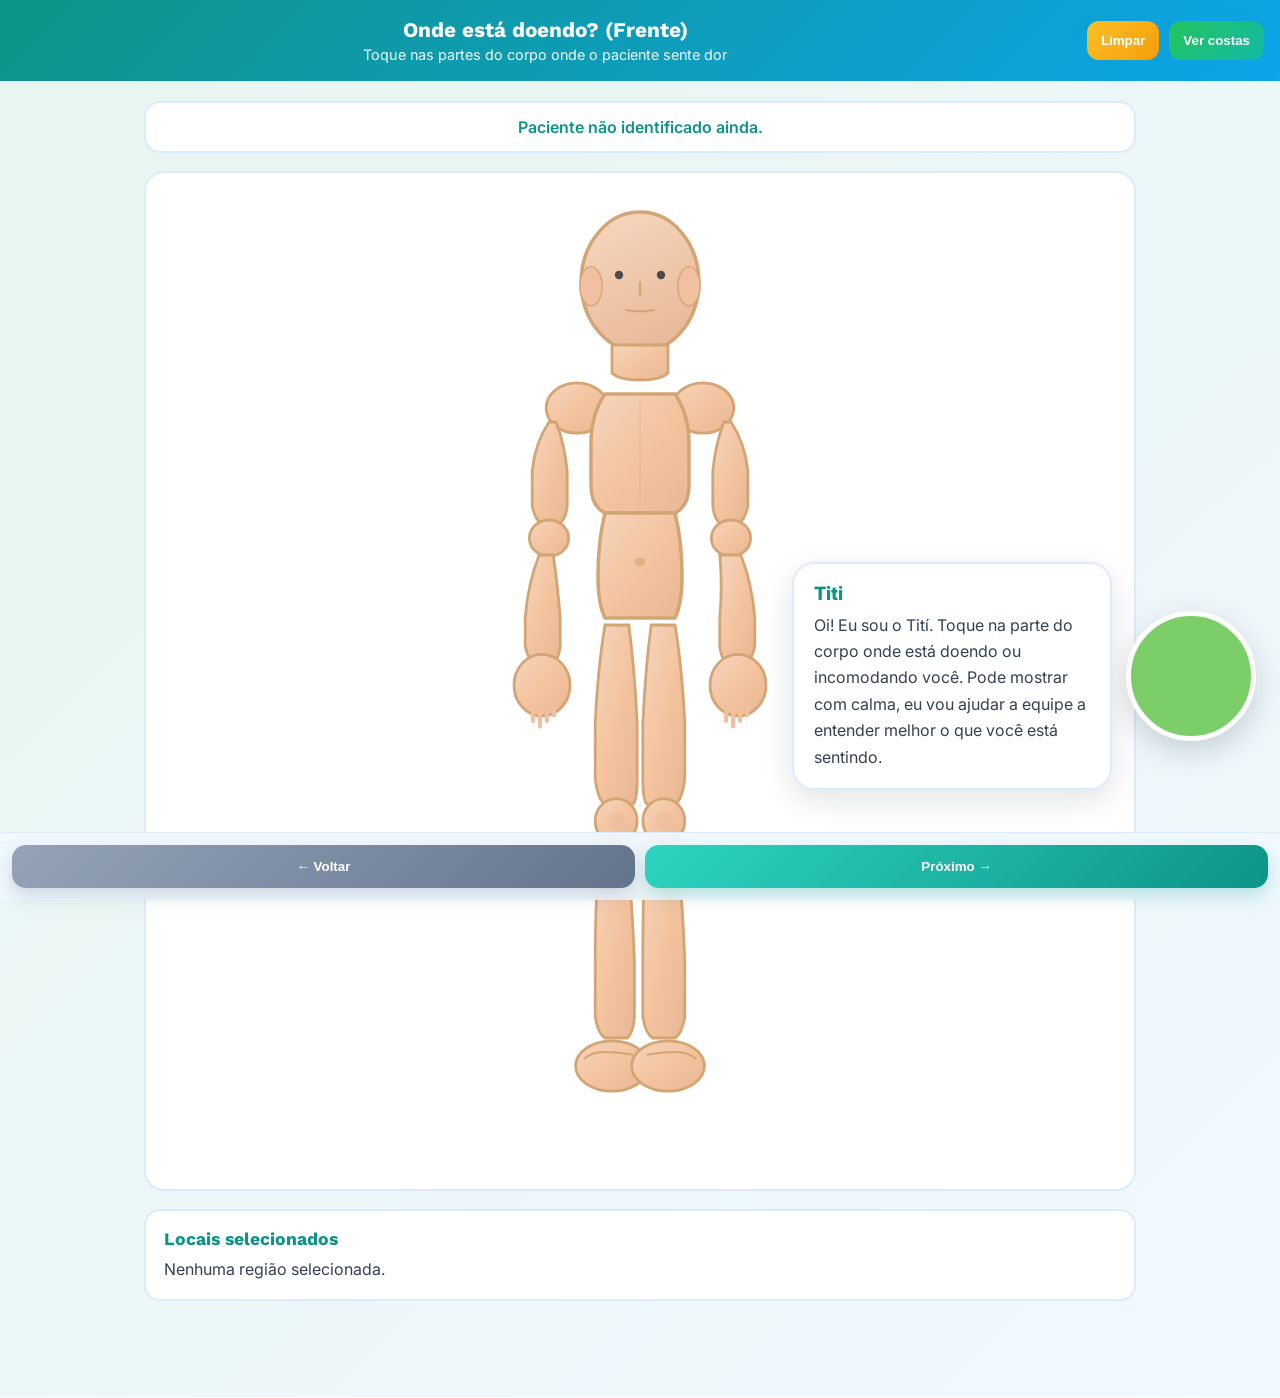
==== commit cada150b: "Adicionei as vozes do titi" ====
--- a/02-corpo/index.html
+++ b/02-corpo/index.html
@@ -27,16 +27,31 @@
     </header>
 
     <section class="titi-assistente">
-      <div class="titi-video-box">
+
+      <div class="titi-balao" id="titi-balao">
+        <strong>Titi</strong>
+
+        <p id="titi-texto">
+          Oi! Eu sou o Tití.
+          Toque na parte do corpo onde está doendo
+          ou incomodando você.
+          Pode mostrar com calma,
+          eu vou ajudar a equipe
+          a entender melhor
+          o que você está sentindo.
+        </p>
+      </div>
+
+      <div class="titi-video-box" id="titi-box">
         <video autoplay muted loop playsinline class="titi-video">
-          <source src="../assets/titi/titi-avatar-loop.mp4" type="video/mp4">
+          <source src="../assets/titi/avatar/titi-avatar-loop.mp4" type="video/mp4">
         </video>
       </div>
 
-      <div class="titi-balao">
-        <strong>Titi</strong>
-        <p id="titi-texto">Oi! Toque no lugar onde está doendo.</p>
-      </div>
+      <audio id="audio-titi">
+        <source src="/assets/titi/audio/titi_corpo.m4a">
+      </audio>
+
     </section>
 
     <section class="painel-corpo">
--- a/02-corpo/style.css
+++ b/02-corpo/style.css
@@ -516,10 +516,11 @@
   }
 }
 
-/* TITI FLUTUANTE */
+/* TITI FLUTUANTE *//* TITI */
 
 .titi-assistente {
   position: fixed;
+
   right: 24px;
   bottom: 110px;
 
@@ -527,25 +528,23 @@
   align-items: center;
   gap: 14px;
 
-  z-index: 9999;
-  animation: aparecerTiti 0.45s ease;
+  z-index: 999;
 }
 
 .titi-video-box {
   width: 130px;
   height: 130px;
-  min-width: 130px;
 
   border-radius: 50%;
   overflow: hidden;
 
-  background: #63c955;
-
   border: 5px solid white;
 
+  background: #7ccf68;
+
   box-shadow:
-    0 15px 35px rgba(15, 23, 42, 0.18),
-    0 0 25px rgba(34, 211, 238, 0.25);
+    0 10px 28px rgba(15, 23, 42, 0.18),
+    0 0 25px rgba(255, 255, 255, 0.18);
 
   animation: flutuarTiti 3s ease-in-out infinite;
 }
@@ -557,126 +556,112 @@
 }
 
 .titi-balao {
-  width: 280px;
-
-  background: white;
+  width: 320px;
+
+  background: rgba(255, 255, 255, 0.96);
 
   border-radius: 22px;
-  padding: 16px 18px;
+
+  padding: 18px 20px;
 
   border: 2px solid #dbeafe;
 
-  box-shadow: 0 10px 24px rgba(15, 23, 42, 0.10);
+  box-shadow:
+    0 10px 30px rgba(15, 23, 42, 0.12);
+
+  backdrop-filter: blur(12px);
+
+  animation: aparecerBalao 0.5s ease;
 }
 
 .titi-balao strong {
   display: block;
+
   color: #0d9488;
-  font-size: 1rem;
-  margin-bottom: 4px;
+
+  font-size: 1.15rem;
+  font-weight: 800;
+
+  margin-bottom: 8px;
 }
 
 .titi-balao p {
   color: #334155;
-  line-height: 1.5;
+
+  line-height: 1.65;
+
+  font-size: 1rem;
+}
+
+@keyframes flutuarTiti {
+  0%, 100% {
+    transform: translateY(0px);
+  }
+
+  50% {
+    transform: translateY(-7px);
+  }
+}
+
+@keyframes aparecerBalao {
+  from {
+    opacity: 0;
+    transform: translateY(10px);
+  }
+
+  to {
+    opacity: 1;
+    transform: translateY(0);
+  }
 }
 
 /* MOBILE */
 
 @media (max-width: 768px) {
 
+  .titi-assistente {
+    right: 14px;
+    bottom: 90px;
+
+    gap: 10px;
+  }
+
+  .titi-video-box {
+    width: 90px;
+    height: 90px;
+  }
+
+  .titi-balao {
+    width: 210px;
+
+    padding: 14px 15px;
+  }
+
+  .titi-balao strong {
+    font-size: 1rem;
+  }
+
+  .titi-balao p {
+    font-size: 0.90rem;
+    line-height: 1.45;
+  }
+}
+
 .titi-assistente {
-  position: fixed;
-
-  right: 10px;
-  bottom: 95px;
-
-  align-items: flex-start;
-  gap: 10px;
-
-  margin: 0;
-  padding: 0;
-}
-
-  .titi-video-box {
-    width: 92px;
-    height: 92px;
-    min-width: 92px;
-  }
-
-  .titi-balao {
-    width: auto;
-    max-width: 100%;
-
-    padding: 12px 13px;
-    border-radius: 18px 18px 18px 6px;
-  }
-
-  .titi-balao strong {
-    font-size: 0.95rem;
-  }
-
-  .titi-balao p {
-    font-size: 0.88rem;
-    line-height: 1.4;
-  }
-}
-
-/* Arrastavel avatar*/
-
-.titi-assistente {
-  position: fixed;
-  right: 24px;
-  bottom: 110px;
-}
-
-.titi-video-box {
-  cursor: grab;
-  touch-action: none;
-}
-
-.titi-video-box:active {
-  cursor: grabbing;
-}
-
-/* Desliga a animação enquanto arrasta */
-.titi-assistente.arrastando .titi-video-box {
-  animation: none;
-}
-
-.titi-assistente {
-  transition:
-    opacity 0.8s ease,
-    transform 0.8s ease,
-    top 0.05s linear;
-}
-
-.titi-video-box {
-  cursor: grab;
-  touch-action: none;
-}
-
-.titi-video-box:active {
-  cursor: grabbing;
-}
-
-.titi-assistente.arrastando .titi-video-box {
-  animation: none;
-}
-
-.titi-assistente.titi-ativo .titi-balao {
+  opacity: 0;
+  pointer-events: none;
+  transform: translateY(12px);
+  transition: opacity 0.8s ease, transform 0.8s ease;
+}
+
+.titi-assistente.titi-visivel {
   opacity: 1;
-  transform: translateX(0);
   pointer-events: auto;
-}
-
-.titi-assistente.titi-descansando .titi-balao {
+  transform: translateY(0);
+}
+
+.titi-assistente.titi-sumindo {
   opacity: 0;
-  transform: translateX(18px);
   pointer-events: none;
-}
-
-.titi-assistente.titi-descansando .titi-video-box {
-  opacity: 0.78;
-  filter: saturate(0.85);
+  transform: translateY(12px);
 }
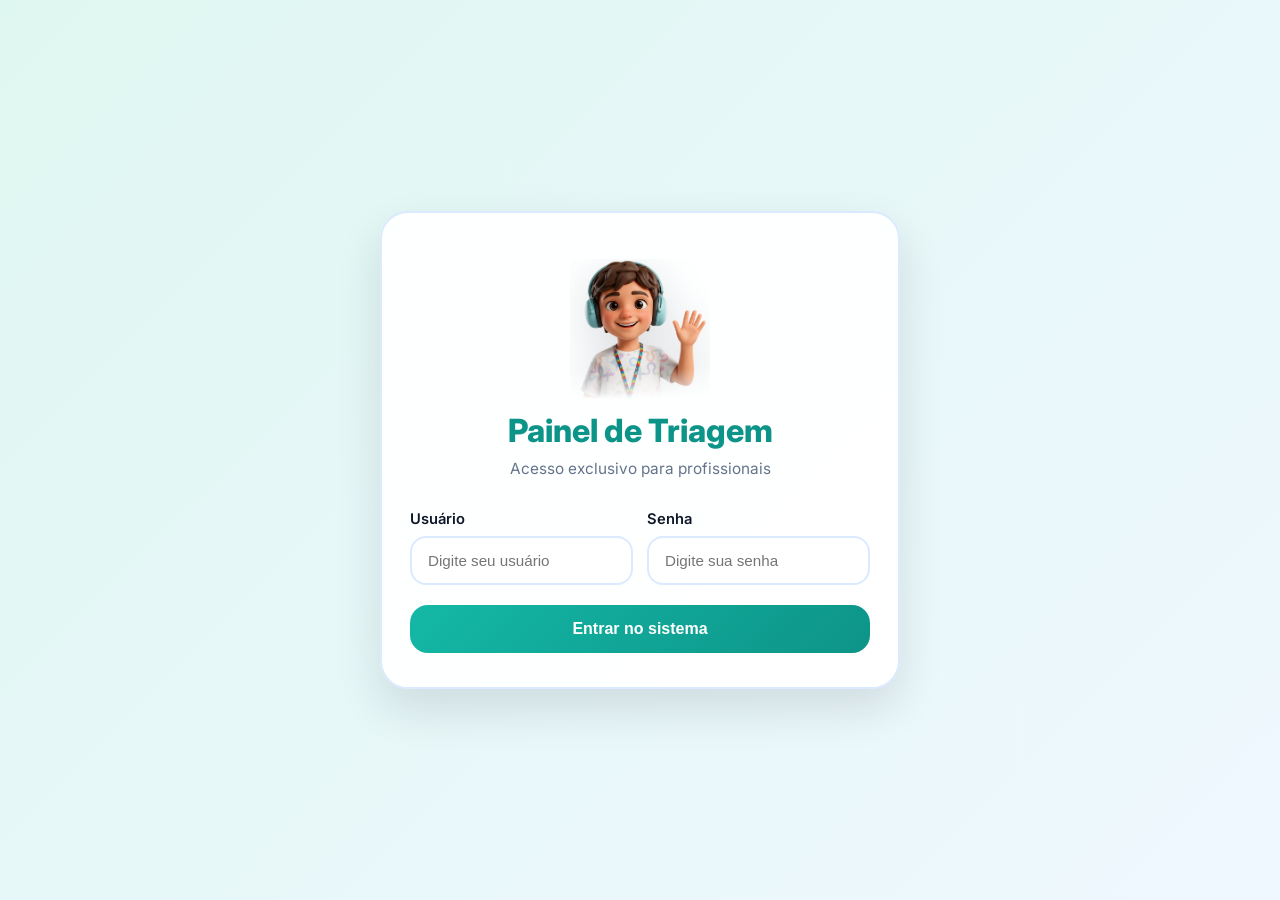
==== commit f6a73366: "Audios encurtados" ====
--- a/02-corpo/index.html
+++ b/02-corpo/index.html
@@ -35,10 +35,6 @@
           Oi! Eu sou o Tití.
           Toque na parte do corpo onde está doendo
           ou incomodando você.
-          Pode mostrar com calma,
-          eu vou ajudar a equipe
-          a entender melhor
-          o que você está sentindo.
         </p>
       </div>
 
--- a/02-corpo/style.css
+++ b/02-corpo/style.css
@@ -151,9 +151,12 @@
 }
 
 @keyframes pulsar {
-  0%, 100% {
+
+  0%,
+  100% {
     opacity: 1;
   }
+
   50% {
     opacity: 0.78;
   }
@@ -516,7 +519,8 @@
   }
 }
 
-/* TITI FLUTUANTE *//* TITI */
+/* TITI FLUTUANTE */
+/* TITI */
 
 .titi-assistente {
   position: fixed;
@@ -594,7 +598,9 @@
 }
 
 @keyframes flutuarTiti {
-  0%, 100% {
+
+  0%,
+  100% {
     transform: translateY(0px);
   }
 
@@ -664,4 +670,4 @@
   opacity: 0;
   pointer-events: none;
   transform: translateY(12px);
-}+}
